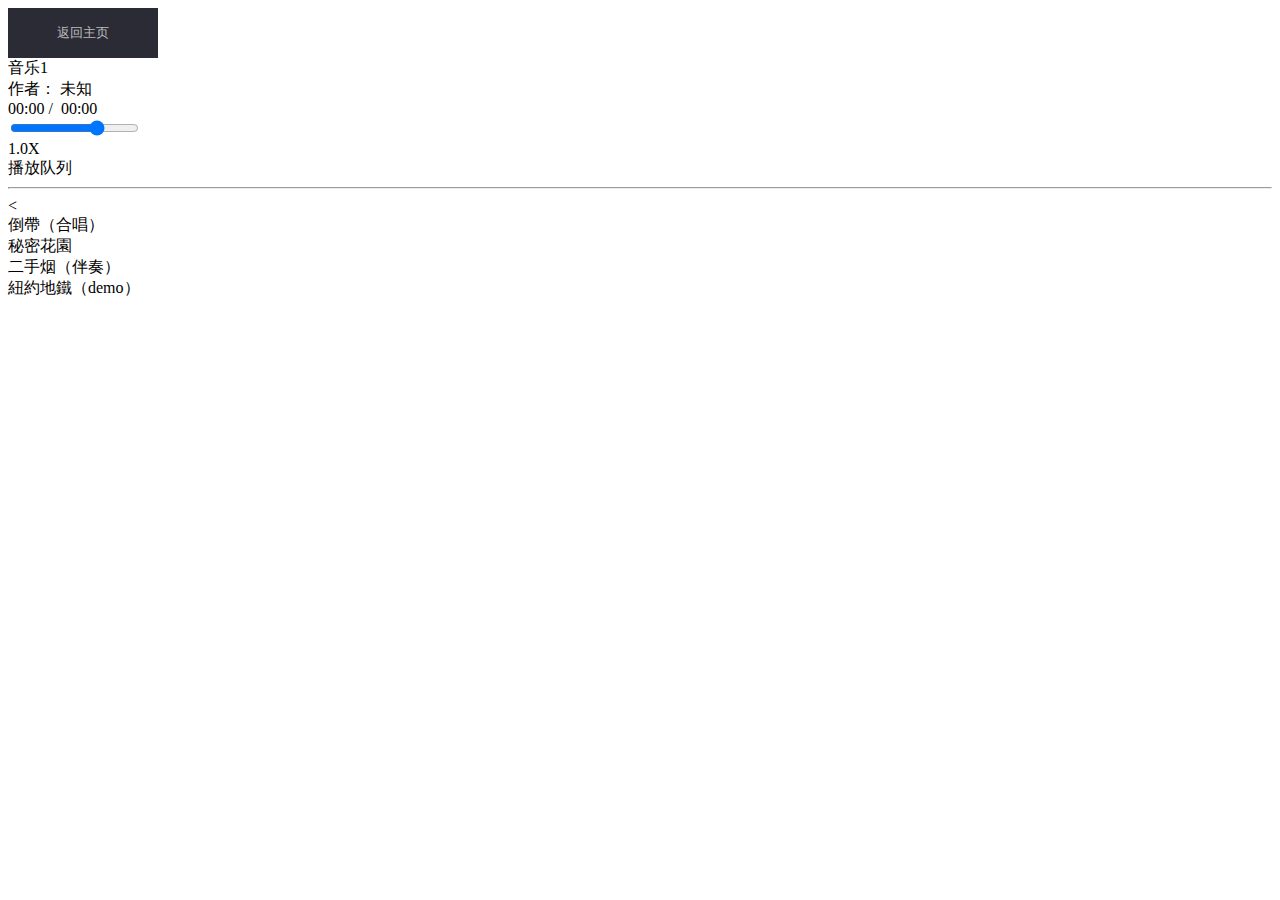
==== jay.html @ a293cf69 "Create jay.html" ====
<!DOCTYPE html>
<html lang="en">

<head>
    <meta charset="UTF-8">
    <title>Title</title>
    <link rel="stylesheet" type="text/css" href="asset/css/audio.css">
</head>

<body id="body" background="img/bg0.png">
       <button style="width: 150px; height: 50px;border: 1px solid transparent;color:#bbbbbb;
       background-color:#2B2B36;border-color:#2B2B36;" onclick="window.location.href='heart.html'">返回主页</button>
    <div class="upper-container">
        <!-- 唱片背景 -->
        <div class="record-container">
            <div class="record-bg">
                <div id="record-img" class="rotate-play"></div>
            </div>
        </div>
        <!-- 音乐介绍 -->
        <div class="introduction-container">
            <div class="text-container">
                <div id="music-title">音乐1</div>
                <div class="author-container">作者：
                    <span id="author-name">未知</span>
                </div>
            </div>
        </div>
    </div>
    <!-- 音乐播放器主要内容 -->
    <div class="audio-box">
        <div class="audio-container">
            <audio id="audioTag"></audio>
            <!-- 进度条 -->
            <div class="a-progress">
                <div class="pgs-total" id="progress-total">
                    <div class="pgs-play" id="progress" style="width: 0%;"></div>
                </div>
            </div>
            <!-- 下排控制按钮 -->
            <div class="a-controls">
                <!-- 播放时长 -->
                <div class="time-container">
                    <span class="played-time" id="playedTime">00:00</span>&nbsp;/&nbsp;
                    <span class="audio-time" id="audioTime">00:00</span>
                </div>
                <!-- 中间按钮 -->
                <div class="center-button-container">
                    <!-- 播放模式 -->
                    <div id="playMode" class="center-icon mode"></div>
                    <!-- 上一首 -->
                    <div id="skipForward" class="center-icon s-right"></div>
                    <!-- 暂停按钮 -->
                    <div id="playPause" class="icon-play"></div>
                    <!-- 下一首 -->
                    <div id="skipBackward" class="center-icon s-left"></div>
                    <!-- 音量调节 -->
                    <div id="volume" class="center-icon volume"></div>
                    <!-- 音量悬浮窗 -->
                    <input type="range" id="volumn-togger" name="change" value="70" min="0" max="100" step="1">
                </div>
                <!-- 后部按钮 -->
                <div class="bottom-button-container">
                    <!-- 列表 -->
                    <div id="list" class="bottom-icon list"></div>
                    <!-- 倍速 -->
                    <div id="speed" class="speed">1.0X</div>
                    <!-- MV -->
                    <div id="MV" class="bottom-icon MV"></div>
                </div>
            </div>
        </div>
    </div>

    <!-- 音乐列表 -->
    <div class="close-list" id="close-list"></div>
    <div class="music-list" id="music-list">
        <div class="music-list-container">
            <div class="music-list-title">播放队列</div>
            <hr class="line">
            <div class="all-list">
                <<div id="music0">倒帶（合唱）</div>
                <div id="music1">秘密花園</div>
                <div id="music2">二手烟（伴奏）</div>
                <div id="music3">紐約地鐵（demo）</div>
            </div>
        </div>
    </div>
    <script src="asset/js/audio.js"></script>
</body>

</html>
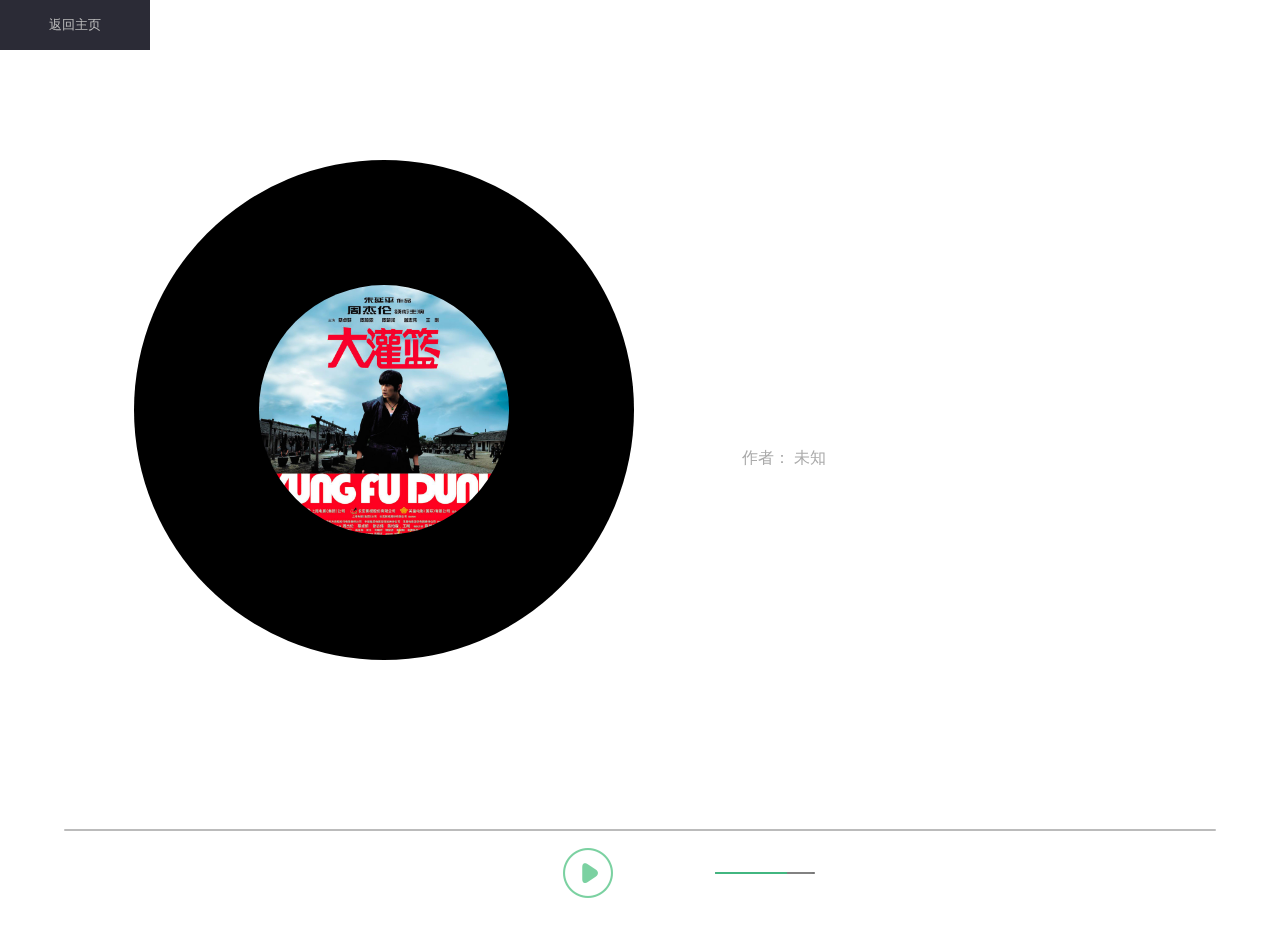
==== commit c08d578e: "Update jay.html" ====
--- a/jay.html
+++ b/jay.html
@@ -3,7 +3,7 @@
 
 <head>
     <meta charset="UTF-8">
-    <title>Title</title>
+    <title>Music🎵</title>
     <link rel="stylesheet" type="text/css" href="asset/css/audio.css">
 </head>
 
--- a/asset/css/audio.css
+++ b/asset/css/audio.css
@@ -0,0 +1,411 @@
+body {
+    padding: 0;
+    margin: 0;
+    box-sizing: border-box;
+}
+
+html,
+body {
+    height: 100%;
+    background-size: cover;
+    backdrop-filter: blur(50px);
+    overflow: hidden;
+}
+
+.upper-container {
+    width: 80%;
+    padding-left: 10%;
+    height: 80%;
+}
+
+/* 实现唱片效果 */
+.record-container {
+    width: 50%;
+    height: 100%;
+    display: flex;
+    align-items: center;
+    justify-content: center;
+    float: left;
+}
+
+.record-bg {
+    background-color: black;
+    display: flex;
+    align-items: center;
+    justify-content: center;
+    width: 500px;
+    height: 500px;
+    border-radius: 500px;
+}
+
+#record-img {
+    background-image: url("../../img/record1.jpg");
+    background-size: 100% 100%;
+    display: flex;
+    align-items: center;
+    justify-content: center;
+    width: 250px;
+    height: 250px;
+    border-radius: 250px;
+}
+
+.record-center {
+    background-color: black;
+    width: 20px;
+    height: 20px;
+    border-radius: 20px;
+}
+
+.introduction-container {
+    width: 50%;
+    height: 100%;
+    display: flex;
+    align-items: center;
+    justify-content: center;
+    float: left;
+}
+
+.text-container {
+    width: 80%;
+    padding-left: 20%;
+}
+
+#music-title {
+    color: rgba(255, 255, 255, 0.888);
+    font-size: 4rem;
+    line-height: 6rem;
+}
+
+.author-container {
+    color: rgb(171, 171, 171);
+    font-size: medium;
+}
+
+.audio {
+    width: 100%;
+}
+
+/* 播放器样式设置*/
+.audio-box {
+    width: 100%;
+    height: 20%;
+    display: flex;
+    align-items: center;
+    justify-content: center;
+    /* 设置超出部分隐藏，方便改变图标颜色 */
+    overflow: hidden;
+}
+
+.audio-container {
+    width: 90%;
+}
+
+/* 进度条样式 */
+.a-progress {
+    width: 100%;
+    color: #42b680;
+    background-color: transparent;
+    border-radius: 10px;
+    margin-bottom: 10px;
+}
+
+.pgs-total {
+    width: 100%;
+    height: 16px;
+    background-color: transparent;
+    border-radius: 10px;
+    position: relative;
+}
+
+.a-progress .pgs-total:after {
+    content: '';
+    position: absolute;
+    left: 0;
+    right: 0;
+    top: 7px;
+    bottom: 7px;
+    background-color: #bbbbbb;
+    border-radius: 10px;
+    z-jay: -1;
+}
+
+.a-progress .pgs-total .pgs-play:before {
+    content: '';
+    position: absolute;
+    top: 7px;
+    bottom: 7px;
+    left: 0;
+    right: 0;
+    background-color: #42b680;
+    border-radius: 10px;
+    z-jay: 1;
+}
+
+.a-progress .pgs-total .pgs-play {
+    height: 100%;
+    position: relative;
+    border-radius: 10px;
+}
+
+/* 下排控制按钮样式*/
+.a-controls {
+    width: 100%;
+}
+
+/* 时间样式 */
+.time-container {
+    width: 30%;
+    float: left;
+    color: white;
+    font-weight: 300;
+    line-height: 50px;
+}
+
+.played-time {
+    left: 15px;
+    text-align: left;
+}
+
+.audio-time {
+    right: 15px;
+    text-align: right;
+}
+
+/* 中间部分按钮 */
+.center-button-container {
+    width: 40%;
+    float: left;
+    display: flex;
+    align-items: center;
+    justify-content: center;
+}
+
+.center-icon {
+    float: left;
+    width: 30px;
+    height: 30px;
+    margin-left: 10px;
+    margin-right: 10px;
+}
+
+.center-icon:hover {
+    opacity: 0.7;
+}
+
+.center-icon:active {
+    opacity: 0.6;
+}
+
+.mode {
+    background-image: url("../../img/mode1.png");
+    background-size: 100% 100%;
+}
+
+.s-left {
+    background-image: url("../../img/下一首.png");
+    background-size: 100% 100%;
+}
+
+.icon-play {
+    float: left;
+    width: 50px;
+    height: 50px;
+    background-image: url("../../img/继续播放.png");
+    background-size: 100% 100%;
+}
+
+.icon-pause {
+    float: left;
+    width: 50px;
+    height: 50px;
+    background-image: url("../../img/暂停.png");
+    background-size: 100% 100%;
+}
+
+.s-right {
+    background-image: url("../../img/上一首.png");
+    background-size: 100% 100%;
+}
+
+.volume {
+    background-image: url("../../img/音量.png");
+    background-size: 100% 100%;
+}
+
+/* 尾部按钮 */
+.bottom-button-container {
+    width: 30%;
+    padding-top: 10px;
+    float: left;
+    text-align: right;
+}
+
+.bottom-icon {
+    float: right;
+    width: 20px;
+    height: 20px;
+    margin-left: 10px;
+    margin-right: 10px;
+}
+
+.bottom-icon:hover {
+    opacity: 0.7;
+}
+
+.bottom-icon:active {
+    opacity: 0.6;
+}
+
+.MV {
+    background-image: url("../../img/MV.png");
+    background-size: 100% 100%;
+}
+
+.speed {
+    margin-left: 10px;
+    margin-right: 10px;
+    float: right;
+    font-weight: 300;
+    color: white;
+}
+
+.speed:hover {
+    opacity: 0.7;
+    cursor: default;
+}
+
+.speed:active {
+    opacity: 0.6;
+    cursor: default;
+}
+
+.list {
+    background-image: url("../../img/列表.png");
+    background-size: 100% 100%;
+}
+
+/* 音乐列表 */
+.close-list {
+    display: none;
+    position: fixed;
+    height: 100%;
+    left: 0;
+    top: 0;
+    width: 75%;
+}
+
+.music-list {
+    display: none;
+    position: fixed;
+    height: 100%;
+    right: 0;
+    top: 0;
+    width: 25%;
+    background-color: rgb(29, 40, 32);
+}
+
+.music-list-container {
+    width: 100%;
+}
+
+.music-list-title {
+    color: white;
+    font-size: 2rem;
+    font-weight: 300;
+    padding: 10% 15% 0% 15%;
+}
+
+.line {
+    height: 1px;
+    width: 70%;
+    border: none;
+    border-top: 1px dashed #4d806b;
+}
+
+.all-list div {
+    height: 50px;
+    line-height: 50px;
+    color: white;
+    font-weight: 300;
+    padding: 0% 15% 0% 15%;
+}
+
+.all-list div:hover {
+    background-color: rgb(27, 37, 30);
+    cursor: default;
+}
+
+.list-card-show {
+    animation: showAni;
+    animation-duration: 1s;
+    animation-fill-mode: forwards;
+    -webkit-animation-fill-mode: forwards;
+}
+
+.list-card-hide {
+    animation: hideAni;
+    animation-duration: 1s;
+    animation-fill-mode: forwards;
+    -webkit-animation-fill-mode: forwards;
+}
+
+.rotate-play {
+    animation: rotateAni 10s infinite linear;
+    animation-play-state: paused;
+    animation-fill-mode: forwards;
+    -webkit-animation-fill-mode: forwards;
+}
+
+@keyframes hideAni {
+    from {
+        transform: translateX(0%);
+    }
+
+    to {
+        transform: translateX(100%);
+    }
+}
+
+@keyframes showAni {
+    from {
+        transform: translateX(100%);
+    }
+
+    to {
+        transform: translateX(0%);
+    }
+}
+
+@keyframes rotateAni {
+    from {
+        transform: rotate(0deg);
+    }
+
+    to {
+        transform: rotate(360deg);
+    }
+}
+
+/*横条样式*/
+#volumn-togger {
+    width: 100px;
+    height: 2px;
+    appearance: none;
+    background-color: #dcdcdc;
+    outline: none;
+    overflow: hidden;
+    border-radius: 15px;
+    box-shadow: inset 0 0 5px rgb(91, 91, 91);
+}
+
+/*拖动块的样式*/
+#volumn-togger::-webkit-slider-thumb {
+    -webkit-appearance: none;
+    width: 1px;
+    height: 5px;
+    border-radius: 50%;
+    background: #42b680;
+    cursor: pointer;
+    border: 4px solid #33333300;
+    box-shadow: -407px 0 0 400px #42b680;
+}
